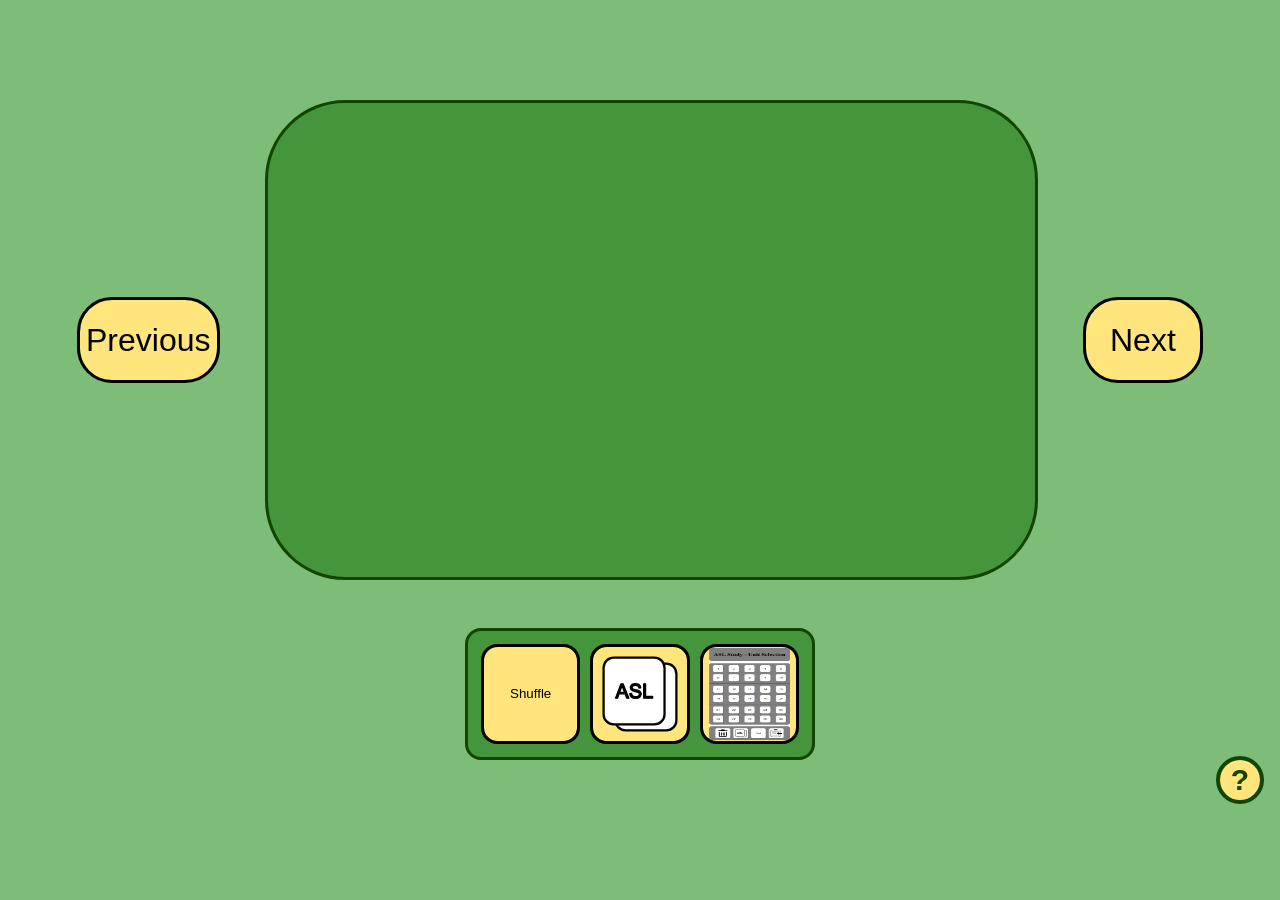
==== flashcards.html @ e403df4d "Merge branch 'main' into button-titles" ====
<!DOCTYPE html>
<html lang="en">

<head>
	<meta name="viewport" content="width=device-width, initial-scale=1.0" charset="UTF-8">
	<title>ASL Study - Flashcards</title>
	<link rel="stylesheet" href="styles.css">
	<link rel="icon" id="favicon" type="image/svg+xml" href="media/ASL.svg">
</head>

<body id="body">
	<div id="fullcard">
		<div id="flashcardsFlexDiv">
			<button title="Go to the previous card" onclick="previousCard()" id="previousCardButton">Previous</button>
			<div id="perspectiveCardDiv" onclick="flip(this)">
				<button title="Flip card" class="card" id="front">
					<p id="frontsideNumber" class="sideNumber"></p>
					<p class="mainText"></p>
				</button>

				<button title="Flip card" class="card" id="back">
					<p id="backsideNumber" class="sideNumber"></p>
					<p class="mainText"></p>
				</button>
			</div>
			<button title="Go to the next card" onclick="nextCard()" id="nextCardButton">Next</button>
		</div>


		<div class="roundedLargeElement divButtons optionButtonDiv">
			<div id="bottomButtons" class="bottomDiv">
				<button title="Shuffle the cards" class="buttons setupButton" onclick="shuffle()">Shuffle</button>

      <button title="Switch the front between ASL and English" id="whichFront" data-aslorenglish="asl" class="buttons setupButton" onclick="backflip()">
					<img src="media/ASL.svg" class="buttonIcon"/>
				</button>

				<button title="Return to unit selection" class="buttons setupButton" onclick="goBack()"><img src="media/Home.png" class="buttonIcon"/></button>
			</div>
		</div>
	</div>

	<div class="helpDiv">
		<button title="Tutorial" class="helpButton" onclick="helppopup.showModal()">?</button>
		<dialog id="help">
			<p>How to use the flashcard page.</p>
			<img src="media/ASL_FLASHCARD_HELP.svg" class="homeHelpImg"/>
			<button title="close" class="close-btn" aria-label="close">&times;</button>
		</dialog>
	</div>

	<script src="flashcards.js"></script>

</body>

</html>
---- styles.css ----
:root {
	/* PHHS Theme */
	/* Teal Green #006D5B */
	--color-darkText: #000000;
	--color-lightText: #ffe57b;
	--color-background1: #7dbd77;
	--color-background2: #44953c;
	--color-background3: #ffe57b;
	--color-background4: #124500;

	/* Debug coloring
	To apply, uncomment this section
	--color-darkText: #ff0000;
	--color-lightText: #ee04ff;
	--color-background1: #ffa600;
	--color-background2: #6aff00;
	--color-background3: #002afb;
	--color-background4: #7d04ff; */
}

/* Broad layout stuff */

/* By default, some types of elements dont like to inherit the text color given to them by the body,
so this selects all types of elements and specifies the text color
*/
* {
	color: var(--color-darkText)
}

body {
	display: flex;
	flex-direction: column;
	min-height: 100vh;
	font-family: Helvetica, Arial, sans-serif;
	margin: 0;
	height: 100%;
	background-color: var(--color-background1);
	min-width: 200px;
}

#body {
	justify-content: center;
	align-items: center;
}

main {
	flex: 1;
	position: relative;
	padding-bottom: 20px;

}

footer {
	font-weight:600;
	height: 50px;
	bottom: 0px;
	margin: 0;
	text-align: center;
	background-color: var(--color-background2);
	max-height: 10%;
}

/* Widespread Containers */

.roundedLargeElement{
	background: var(--color-background2);
	display: grid;
	justify-content: center;
	padding-left: .5rem;
	padding-right: .5rem;
	width: 80%;
	max-width: 480px;
	place-items: center;
	border-radius: 1rem;
	border: 3px solid var(--color-background4);
	margin: auto;
}

#headerDiv{
    text-align: center;
    font-size: clamp(0.01rem, 6vw, 1.2rem);
    padding-top: 0em;
    padding-bottom: 0em;
    margin-bottom: 1em;
    margin-top: 1em;
}

.divButtons{
    grid-template-columns: repeat(auto-fit, 6rem);
    gap: 1rem;
	row-gap: 1.3rem;
    column-gap: 0.3rem;
    padding-top: 1rem;
    padding-bottom: 1rem;
    margin-bottom: 1rem;
    margin-top: 0;
    top: 0;
}

.bottomDiv {
	display: flex;
	flex-wrap: wrap;
	justify-content: center;
	gap: 1em;
	grid-column: 1 / -1;
	width: 100%;
}

.optionButtonDiv {
	display: flex;
	width: fit-content;
	padding: 1rem;
	margin: 0 auto;
}

/* Unit selection page */

#upToTenUnits{
    border-bottom: 0.4rem solid var(--color-background4);
	border-radius: 1rem 1rem 0 0;
    margin-bottom: 0;
}

#upToTwentyUnits{
	border-top: none;
	border-bottom: none;
    margin-bottom: 0;
    border-radius: 0;
}

#upToThirtyUnits{
    border-top: 0.4rem solid var(--color-background4);
    border-radius: 0 0 1rem 1rem;
	margin-bottom: 0;
}

#setupContainer {
	margin-top: 1rem;
}

.unitButton{
	width: 5em;
	height: 5em;
}

.unitText{
	font-size: 20px;
	font-weight: 500;
	color: inherit;
}

/* Dialog */

dialog {
	border-radius: 1rem;
	border: 3px solid var(--color-darkText);
	background-color: var(--color-background1);
}

dialog::backdrop{
	backdrop-filter: blur(3px);
}

.close-btn {
	position: absolute;
	top: 2px;
	right: 2px;
	background: none;
	border: none;
	font-size: 1.5rem;
	cursor: pointer;
}

/* Flashcards */

#fullcard {
	display: flex;
	flex-direction: column;
	gap: 3rem;
}

#flashcardsFlexDiv {
	display: flex;
	justify-content: center;
	align-items: center;
	gap: 3rem;
	width: 70rem;
	height: 30rem;
	border: none;
	perspective: 1000px;
}

#perspectiveCardDiv {
    position: relative;
    width: 100%;
    height: 100%;
    transform-style: preserve-3d;
    transition: transform 0.8s;
    cursor: pointer;
}

#perspectiveCardDiv.flipped {
    transform: rotateX(180deg);
}

.card {
	display: flex;
	justify-content: center;
	align-items: center;
    position: absolute;
    font-size: 4rem;
    width: 100%;
    border-radius: 5rem;
    height: 100%;
    border: none;
    background-color: var(--color-background2);
    backface-visibility: hidden;
    -webkit-backface-visibility: hidden;
	border: 3px solid var(--color-background4);
}

.card img {
	height: 60%;
}

.sideNumber {
    font-size: 1.5rem;
    left: 50%;
	transform: translateX(-50%);
    position: absolute;
    top: 3%;
}

#previousCardButton, #nextCardButton {
	font-size: 2rem;
	width: 10rem;
	height: 5rem;
	background-color: var(--color-background3);
	border-radius: 1em;
	border-width: 0px;
	outline: 3px solid currentColor;
	outline-offset: 0;
	cursor: pointer;
	color: inherit;
}

.fadein{
    animation: fadein 1.5s ease-in-out;
}

.no-transition {
	transition: none !important;
}

#back {
    transform: rotateX(180deg);
}

@keyframes fadein{
    from {opacity: 0;}
    to {opacity: 1;}
}

/* Setup buttons (on both pages)*/

.buttonIcon {
	height: 100%;
	width: 100%;
}

.buttons{
	background-color: var(--color-background3);
	border-radius: 1em;
	border-width: 0px;
	outline: 3px solid currentColor;
	outline-offset: 0;
	cursor: pointer;
	color: inherit;
	box-shadow: none;
}

.helpDiv {
	align-self: flex-end;
	justify-self: right;
	right: 20px;
	position: sticky;
	bottom: 20px;
}

#help {
	height: 70%;
	width: fit-content;
	min-width: 190px;
	justify-items: center;
}


.helpButton {
	height: 40px;
	width: 40px;
	border-radius: 3em;
	border-width: 0px;
	outline: 4px solid var(--color-background4);
	outline-offset: 0;
	font-weight: bold;
	font-size: 30px;
	background-color: var(--color-lightText);
	color: var(--color-background4);
}

.homeHelpImg {
	height: 85%;

}

.setupButton{
	width: 7em;
	height: 7em;
}
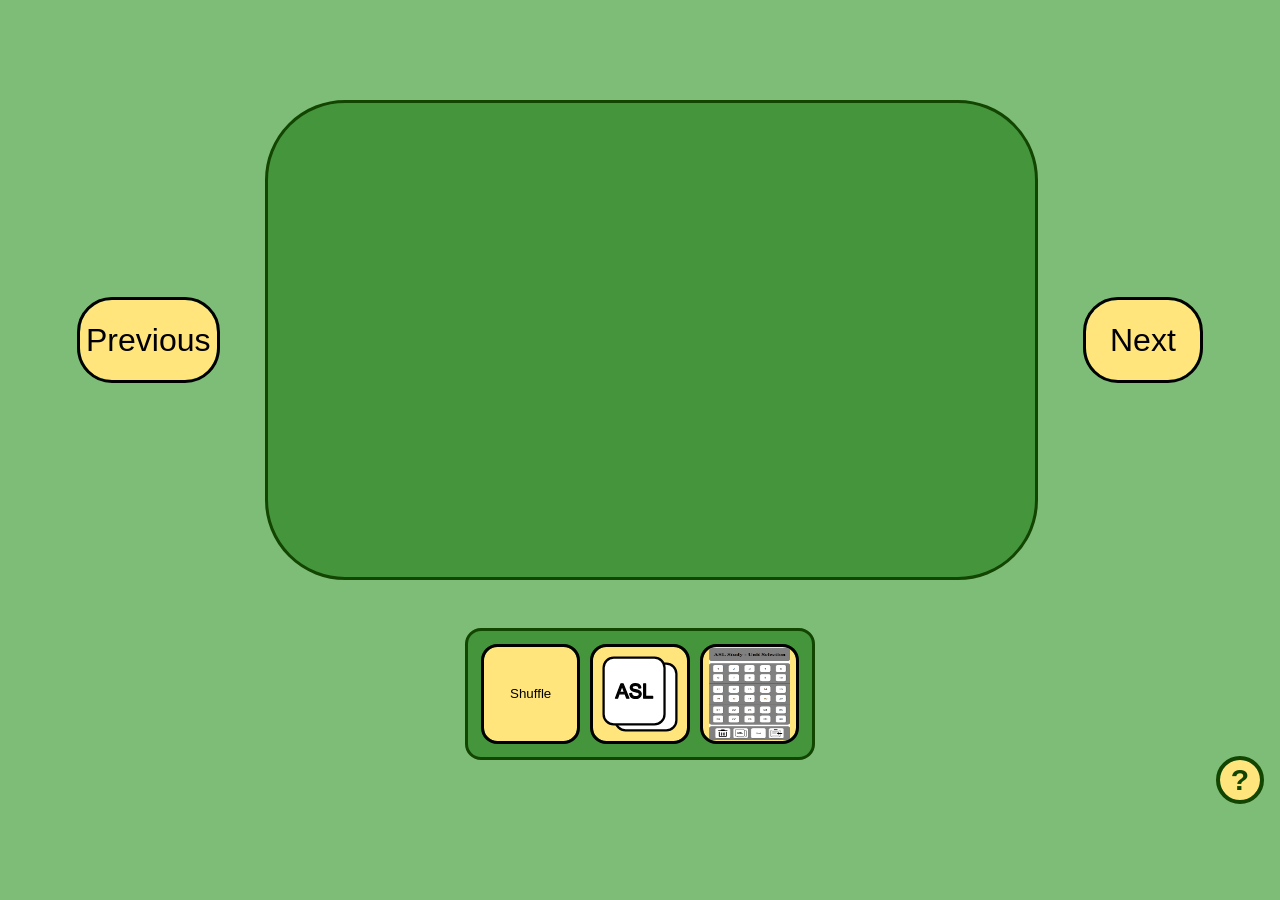
==== commit 3d4b8d23: "implement lazy loading to make the gifs appear faster" ====
--- a/flashcards.html
+++ b/flashcards.html
@@ -22,16 +22,18 @@
 					<p id="backsideNumber" class="sideNumber"></p>
 					<p class="mainText"></p>
 				</button>
+
 			</div>
 			<button title="Go to the next card" onclick="nextCard()" id="nextCardButton">Next</button>
 		</div>
 
+		<div class="lazyLoadCard" id="lazy"></div>
 
 		<div class="roundedLargeElement divButtons optionButtonDiv">
 			<div id="bottomButtons" class="bottomDiv">
 				<button title="Shuffle the cards" class="buttons setupButton" onclick="shuffle()">Shuffle</button>
 
-      <button title="Switch the front between ASL and English" id="whichFront" data-aslorenglish="asl" class="buttons setupButton" onclick="backflip()">
+        <button title="Switch the front between ASL and English" id="whichFront" data-aslorenglish="asl" class="buttons setupButton" onclick="backflip()">
 					<img src="media/ASL.svg" class="buttonIcon"/>
 				</button>
 
--- a/styles.css
+++ b/styles.css
@@ -219,6 +219,10 @@
 	border: 3px solid var(--color-background4);
 }
 
+.lazyLoadCard {
+	display: none;
+}
+
 .card img {
 	height: 60%;
 }
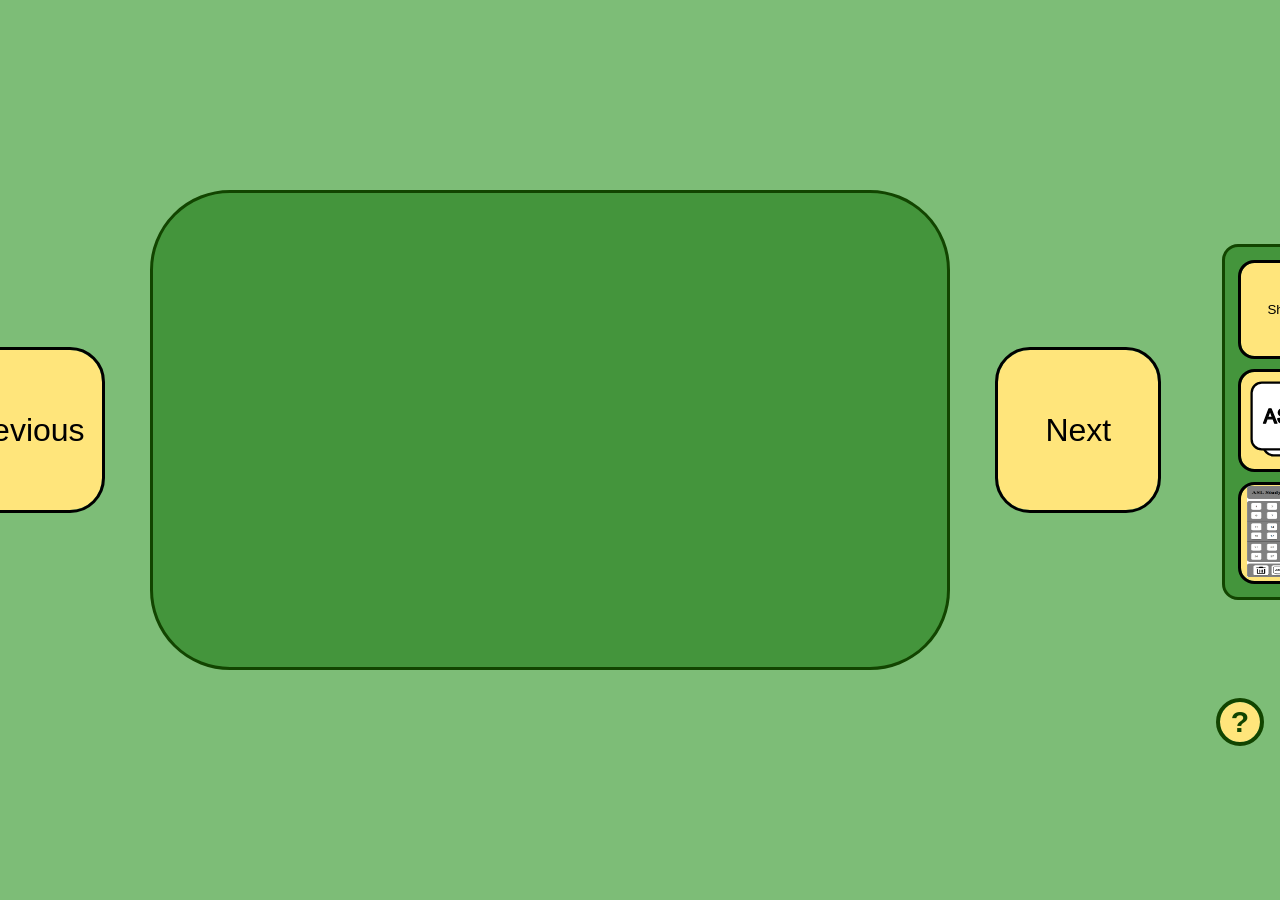
==== commit 5ae94b72: "Merge branch 'main' into 5-css-for-computer-and-phone2" ====
--- a/flashcards.html
+++ b/flashcards.html
@@ -8,8 +8,8 @@
 	<link rel="icon" id="favicon" type="image/svg+xml" href="media/ASL.svg">
 </head>
 
-<body id="body">
-	<div id="fullcard">
+<body id="flashcardsBody">
+	<div id="flashcardsFlexDiv">
 		<div id="flashcardsFlexDiv">
 			<button title="Go to the previous card" onclick="previousCard()" id="previousCardButton">Previous</button>
 			<div id="perspectiveCardDiv" onclick="flip(this)">
--- a/styles.css
+++ b/styles.css
@@ -38,7 +38,7 @@
 	min-width: 200px;
 }
 
-#body {
+#flashcardsBody {
 	justify-content: center;
 	align-items: center;
 }
@@ -52,8 +52,7 @@
 
 footer {
 	font-weight:600;
-	height: 50px;
-	bottom: 0px;
+	height: 3rem;
 	margin: 0;
 	text-align: center;
 	background-color: var(--color-background2);
@@ -69,7 +68,7 @@
 	padding-left: .5rem;
 	padding-right: .5rem;
 	width: 80%;
-	max-width: 480px;
+	max-width: 23rem;
 	place-items: center;
 	border-radius: 1rem;
 	border: 3px solid var(--color-background4);
@@ -86,15 +85,15 @@
 }
 
 .divButtons{
-    grid-template-columns: repeat(auto-fit, 6rem);
-    gap: 1rem;
-	row-gap: 1.3rem;
-    column-gap: 0.3rem;
-    padding-top: 1rem;
-    padding-bottom: 1rem;
+    display: flex;
+    flex-direction: row;
+    flex-wrap: wrap;
+    gap: 1.5rem;
+
+
+    padding: 1rem 1rem;
     margin-bottom: 1rem;
     margin-top: 0;
-    top: 0;
 }
 
 .bottomDiv {
@@ -102,15 +101,7 @@
 	flex-wrap: wrap;
 	justify-content: center;
 	gap: 1em;
-	grid-column: 1 / -1;
 	width: 100%;
-}
-
-.optionButtonDiv {
-	display: flex;
-	width: fit-content;
-	padding: 1rem;
-	margin: 0 auto;
 }
 
 /* Unit selection page */
@@ -134,17 +125,19 @@
 	margin-bottom: 0;
 }
 
-#setupContainer {
+.setupContainer {
 	margin-top: 1rem;
+
+	max-width: fit-content;
 }
 
 .unitButton{
-	width: 5em;
-	height: 5em;
+	width: 4rem;
+	height: 4rem;
 }
 
 .unitText{
-	font-size: 20px;
+	font-size: 1.25rem;
 	font-weight: 500;
 	color: inherit;
 }
@@ -173,27 +166,26 @@
 
 /* Flashcards */
 
-#fullcard {
-	display: flex;
-	flex-direction: column;
-	gap: 3rem;
-}
-
 #flashcardsFlexDiv {
 	display: flex;
 	justify-content: center;
 	align-items: center;
+	flex-wrap: wrap balance;
+
 	gap: 3rem;
-	width: 70rem;
-	height: 30rem;
-	border: none;
+	width: fit-content;
+
 	perspective: 1000px;
+
+	margin: 1rem;
 }
 
 #perspectiveCardDiv {
-    position: relative;
-    width: 100%;
-    height: 100%;
+	flex: 0 1 auto;
+
+    width: 50rem;
+    height: 30rem;
+
     transform-style: preserve-3d;
     transition: transform 0.8s;
     cursor: pointer;
@@ -238,10 +230,11 @@
 #previousCardButton, #nextCardButton {
 	font-size: 2rem;
 	width: 10rem;
-	height: 5rem;
+	aspect-ratio: 1 / 1;
+
 	background-color: var(--color-background3);
 	border-radius: 1em;
-	border-width: 0px;
+	border-width: 0;
 	outline: 3px solid currentColor;
 	outline-offset: 0;
 	cursor: pointer;
@@ -319,5 +312,20 @@
 
 .setupButton{
 	width: 7em;
-	height: 7em;
-}
+	aspect-ratio: 1 / 1;
+}
+
+@media only screen and (max-width: 767px){
+	.setupButton {
+		width: 6rem;
+	}
+	#previousCardButton {
+		order: 1;
+	}
+	#nextCardButton {
+		order: 2;
+	}
+	#perspectiveCardDiv {
+		width: 90vw;
+	}
+}
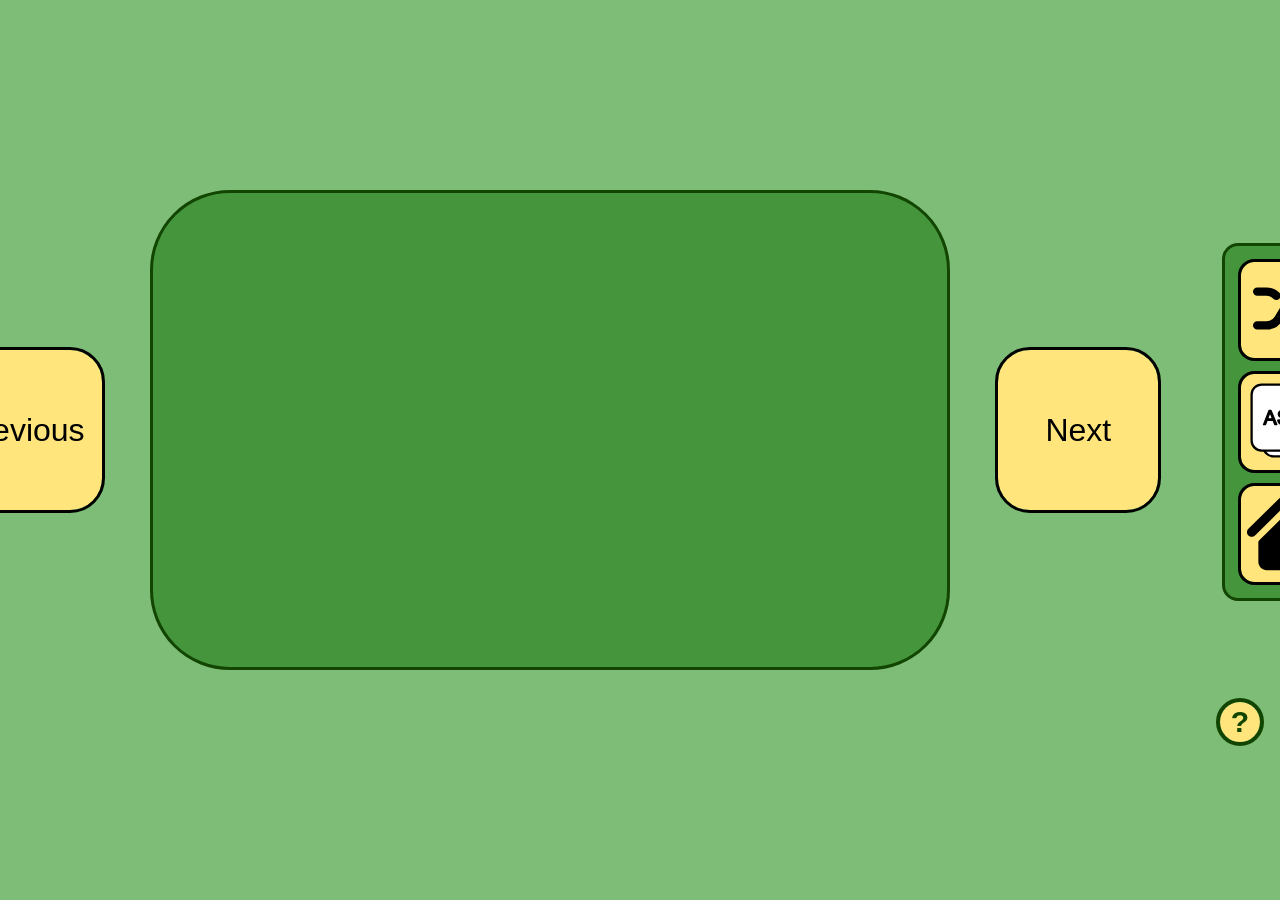
==== commit 1de4b899: "Replace button labels with SVG icons Use SVG icons for the Start, Shuffle, and Home buttons, includi" ====
--- a/flashcards.html
+++ b/flashcards.html
@@ -31,13 +31,15 @@
 
 		<div class="roundedLargeElement divButtons optionButtonDiv">
 			<div id="bottomButtons" class="bottomDiv">
-				<button title="Shuffle the cards" class="buttons setupButton" onclick="shuffle()">Shuffle</button>
+				<button title="Shuffle the cards" class="buttons setupButton" onclick="shuffle()">
+					<img src="media/SHUFFLE.svg" class="buttonIcon"/>
+				</button>
 
         <button title="Switch the front between ASL and English" id="whichFront" data-aslorenglish="asl" class="buttons setupButton" onclick="backflip()">
 					<img src="media/ASL.svg" class="buttonIcon"/>
 				</button>
 
-				<button title="Return to unit selection" class="buttons setupButton" onclick="goBack()"><img src="media/Home.png" class="buttonIcon"/></button>
+				<button title="Return to unit selection" class="buttons setupButton" onclick="goBack()"><img src="media/HOME.svg" class="buttonIcon"/></button>
 			</div>
 		</div>
 	</div>
--- a/styles.css
+++ b/styles.css
@@ -217,6 +217,7 @@
 
 .card img {
 	height: 60%;
+	max-width: 90%
 }
 
 .sideNumber {
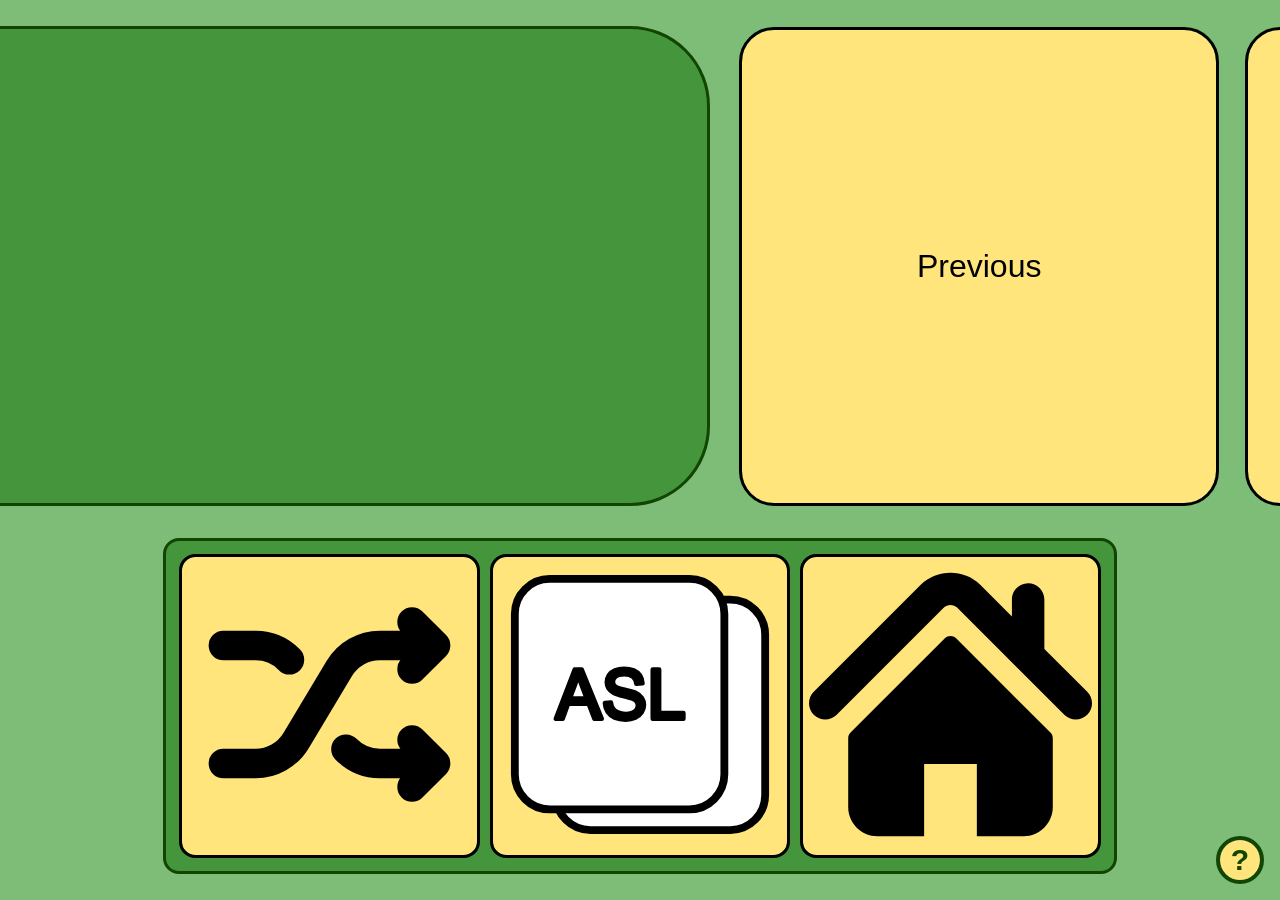
==== commit 36e1a899: "Improve responsive page and flashcard layouts Separate home and flashcard layout styling, adjust res" ====
--- a/flashcards.html
+++ b/flashcards.html
@@ -9,51 +9,54 @@
 </head>
 
 <body id="flashcardsBody">
+<div>
 	<div id="flashcardsFlexDiv">
-		<div id="flashcardsFlexDiv">
-			<button title="Go to the previous card" onclick="previousCard()" id="previousCardButton">Previous</button>
-			<div id="perspectiveCardDiv" onclick="flip(this)">
-				<button title="Flip card" class="card" id="front">
-					<p id="frontsideNumber" class="sideNumber"></p>
-					<p class="mainText"></p>
-				</button>
+		<button title="Go to the previous card" onclick="previousCard()" id="previousCardButton" class="navigationButton">Previous</button>
 
-				<button title="Flip card" class="card" id="back">
-					<p id="backsideNumber" class="sideNumber"></p>
-					<p class="mainText"></p>
-				</button>
+		<div id="perspectiveCardDiv" onclick="flip(this)">
+			<button title="Flip card" class="card" id="front">
+				<p id="frontsideNumber" class="sideNumber"></p>
+				<p class="mainText"></p>
+			</button>
 
-			</div>
-			<button title="Go to the next card" onclick="nextCard()" id="nextCardButton">Next</button>
+			<button title="Flip card" class="card" id="back">
+				<p id="backsideNumber" class="sideNumber"></p>
+				<p class="mainText"></p>
+			</button>
+
 		</div>
+		<button title="Go to the next card" onclick="nextCard()" id="nextCardButton" class="navigationButton">Next</button>
+	</div>
 
-		<div class="lazyLoadCard" id="lazy"></div>
+	<div class="lazyLoadCard" id="lazy"></div>
 
-		<div class="roundedLargeElement divButtons optionButtonDiv">
-			<div id="bottomButtons" class="bottomDiv">
-				<button title="Shuffle the cards" class="buttons setupButton" onclick="shuffle()">
-					<img src="media/SHUFFLE.svg" class="buttonIcon"/>
-				</button>
+	<div class="roundedLargeElement divButtons setupContainer">
+		<div id="bottomButtons" class="bottomDiv">
+			<button title="Shuffle the cards" class="buttons setupButton" onclick="shuffle()">
+				<img src="media/SHUFFLE.svg" class="buttonIcon"/>
+			</button>
 
-        <button title="Switch the front between ASL and English" id="whichFront" data-aslorenglish="asl" class="buttons setupButton" onclick="backflip()">
-					<img src="media/ASL.svg" class="buttonIcon"/>
-				</button>
+			<button title="Switch the front between ASL and English" id="whichFront" data-aslorenglish="asl"
+			        class="buttons setupButton" onclick="backflip()">
+				<img src="media/ASL.svg" class="buttonIcon"/>
+			</button>
 
-				<button title="Return to unit selection" class="buttons setupButton" onclick="goBack()"><img src="media/HOME.svg" class="buttonIcon"/></button>
-			</div>
+			<button title="Return to unit selection" class="buttons setupButton" onclick="goBack()"><img
+				src="media/HOME.svg" class="buttonIcon"/></button>
 		</div>
 	</div>
+</div>
 
-	<div class="helpDiv">
-		<button title="Tutorial" class="helpButton" onclick="helppopup.showModal()">?</button>
-		<dialog id="help">
-			<p>How to use the flashcard page.</p>
-			<img src="media/ASL_FLASHCARD_HELP.svg" class="homeHelpImg"/>
-			<button title="close" class="close-btn" aria-label="close">&times;</button>
-		</dialog>
-	</div>
+<div class="helpDiv">
+	<button title="Tutorial" class="helpButton" onclick="helppopup.showModal()">?</button>
+	<dialog id="help">
+		<p>How to use the flashcard page.</p>
+		<img src="media/ASL_FLASHCARD_HELP.svg" class="homeHelpImg"/>
+		<button title="close" class="close-btn" aria-label="close">&times;</button>
+	</dialog>
+</div>
 
-	<script src="flashcards.js"></script>
+<script src="flashcards.js"></script>
 
 </body>
 
--- a/styles.css
+++ b/styles.css
@@ -38,22 +38,25 @@
 	min-width: 200px;
 }
 
+#homeBody main {
+	flex: 1;
+	display: flex;
+	flex-direction: column;
+	justify-content: center;
+	align-items: center;
+}
+
 #flashcardsBody {
 	justify-content: center;
 	align-items: center;
-}
-
-main {
-	flex: 1;
-	position: relative;
-	padding-bottom: 20px;
-
 }
 
 footer {
 	font-weight:600;
 	height: 3rem;
+	width: 100%;
 	margin: 0;
+	margin-top: auto;
 	text-align: center;
 	background-color: var(--color-background2);
 	max-height: 10%;
@@ -77,7 +80,7 @@
 
 #headerDiv{
     text-align: center;
-    font-size: clamp(0.01rem, 6vw, 1.2rem);
+    font-size: clamp(0.01rem, 6vw, 1rem);
     padding-top: 0em;
     padding-bottom: 0em;
     margin-bottom: 1em;
@@ -125,9 +128,12 @@
 	margin-bottom: 0;
 }
 
-.setupContainer {
+#homeBody .setupContainer{
 	margin-top: 1rem;
-
+	max-width: fit-content;
+}
+#flashcardsBody .setupContainer{
+	margin-top: 2rem;
 	max-width: fit-content;
 }
 
@@ -172,7 +178,7 @@
 	align-items: center;
 	flex-wrap: wrap balance;
 
-	gap: 3rem;
+	gap: 2rem;
 	width: fit-content;
 
 	perspective: 1000px;
@@ -228,7 +234,7 @@
     top: 3%;
 }
 
-#previousCardButton, #nextCardButton {
+.navigationButton {
 	font-size: 2rem;
 	width: 10rem;
 	aspect-ratio: 1 / 1;
@@ -281,7 +287,7 @@
 	align-self: flex-end;
 	justify-self: right;
 	right: 20px;
-	position: sticky;
+	position: fixed;
 	bottom: 20px;
 }
 
@@ -312,13 +318,19 @@
 }
 
 .setupButton{
-	width: 7em;
+	width: 7rem;
 	aspect-ratio: 1 / 1;
 }
 
-@media only screen and (max-width: 767px){
-	.setupButton {
-		width: 6rem;
+@media only screen and (max-width: 1280px){
+	#homeBody .setupButton {
+		width: min(16vw, 7rem);
+	}
+	#flashcardsBody .setupButton {
+		width: 23vw;
+	}
+	.navigationButton {
+		width: 37vw;
 	}
 	#previousCardButton {
 		order: 1;
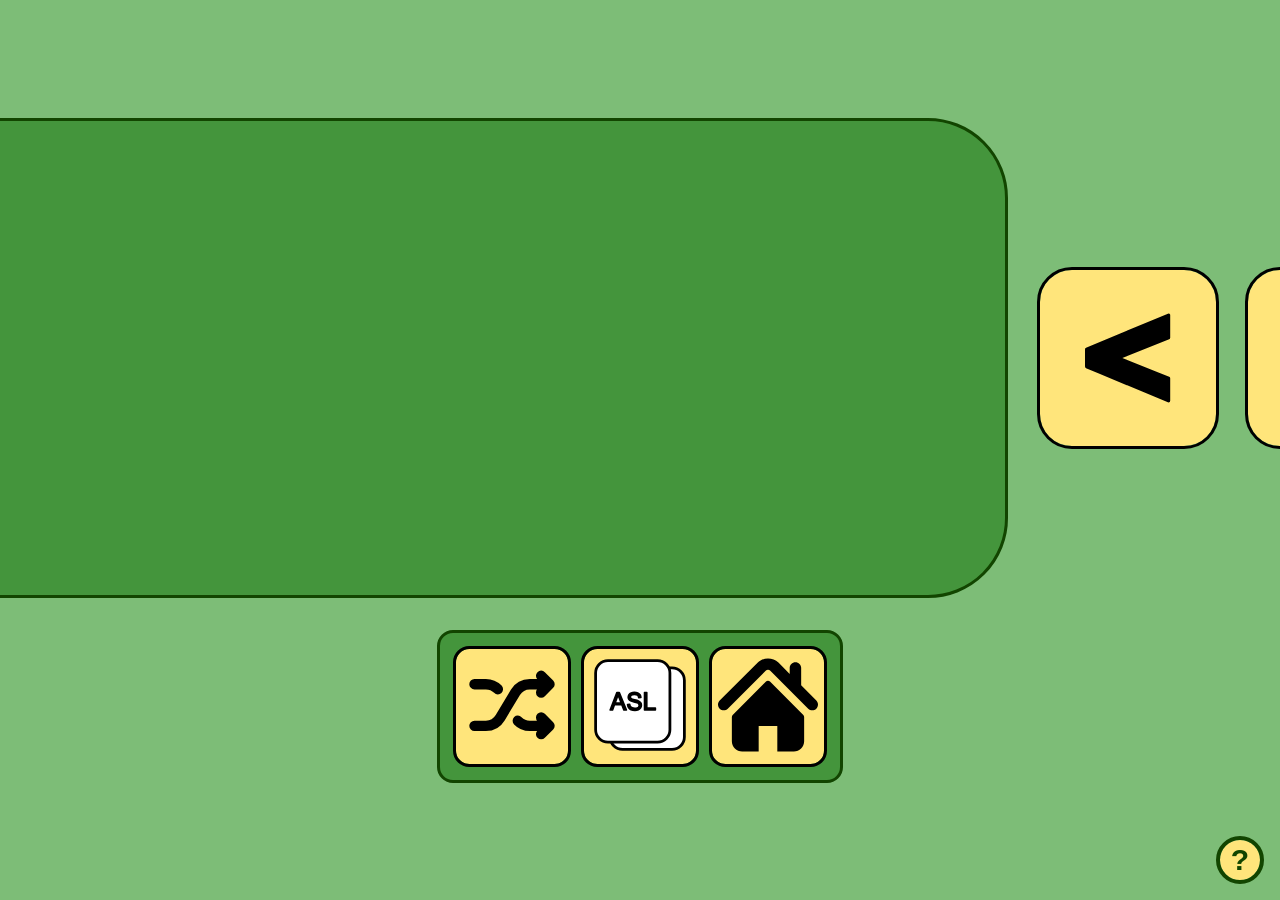
==== commit 42517ad6: "Use arrow icons for flashcard navigation Replace Previous/Next button text with directional icons an" ====
--- a/flashcards.html
+++ b/flashcards.html
@@ -11,7 +11,9 @@
 <body id="flashcardsBody">
 <div>
 	<div id="flashcardsFlexDiv">
-		<button title="Go to the previous card" onclick="previousCard()" id="previousCardButton" class="navigationButton">Previous</button>
+		<button title="Go to the previous card" onclick="previousCard()" id="previousCardButton" class="navigationButton">
+			<img src="media/NEXT.svg" class="buttonIcon"/>
+		</button>
 
 		<div id="perspectiveCardDiv" onclick="flip(this)">
 			<button title="Flip card" class="card" id="front">
@@ -25,7 +27,9 @@
 			</button>
 
 		</div>
-		<button title="Go to the next card" onclick="nextCard()" id="nextCardButton" class="navigationButton">Next</button>
+		<button title="Go to the next card" onclick="nextCard()" id="nextCardButton" class="navigationButton">
+			<img src="media/NEXT.svg" class="buttonIcon"/>
+		</button>
 	</div>
 
 	<div class="lazyLoadCard" id="lazy"></div>
--- a/styles.css
+++ b/styles.css
@@ -235,6 +235,10 @@
 }
 
 .navigationButton {
+	display: flex;
+	justify-content: center;
+	align-items: center;
+	padding: 0;
 	font-size: 2rem;
 	width: 10rem;
 	aspect-ratio: 1 / 1;
@@ -246,6 +250,17 @@
 	outline-offset: 0;
 	cursor: pointer;
 	color: inherit;
+}
+
+.navigationButton .buttonIcon {
+	display: block;
+	width: 60%;
+	height: 60%;
+	object-fit: contain;
+}
+
+#previousCardButton img {
+	transform: scaleX(-1);
 }
 
 .fadein{
@@ -310,6 +325,7 @@
 	font-size: 30px;
 	background-color: var(--color-lightText);
 	color: var(--color-background4);
+	cursor: pointer;
 }
 
 .homeHelpImg {
@@ -327,10 +343,11 @@
 		width: min(16vw, 7rem);
 	}
 	#flashcardsBody .setupButton {
-		width: 23vw;
+		width: min(7rem, 23vw);
 	}
 	.navigationButton {
-		width: 37vw;
+		/* width: 37vw; */
+		width: min(11rem, 37vw);
 	}
 	#previousCardButton {
 		order: 1;
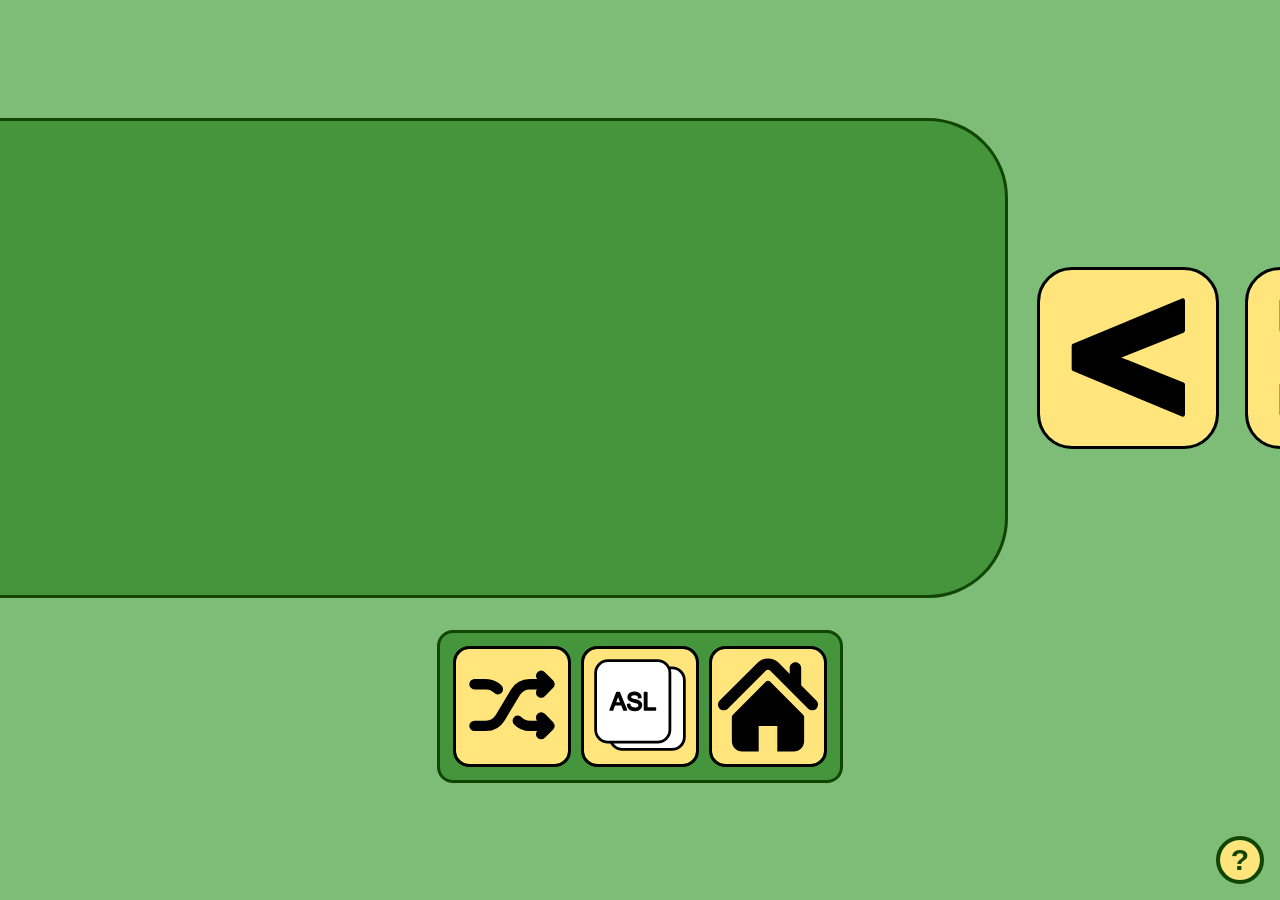
==== commit 41d62303: "Load extras script on home and flashcards Update the home page body identifier check, include extras" ====
--- a/flashcards.html
+++ b/flashcards.html
@@ -61,7 +61,7 @@
 </div>
 
 <script src="flashcards.js"></script>
-
+<script src="extras.js" defer></script>
 </body>
 
 </html>
--- a/styles.css
+++ b/styles.css
@@ -3,10 +3,11 @@
 	/* Teal Green #006D5B */
 	--color-darkText: #000000;
 	--color-lightText: #ffe57b;
-	--color-background1: #7dbd77;
-	--color-background2: #44953c;
-	--color-background3: #ffe57b;
-	--color-background4: #124500;
+
+	--color-background1: #7dbd77; /* Body and dialog background */
+	--color-background2: #44953c; /* Footer, container elements, and flashcard background */
+	--color-background3: #ffe57b; /* Navigation buttons and setup/unit buttons background */
+	--color-background4: #124500; /* Card/container borders, unit dividers, help button outline/text, and selected button background */
 
 	/* Debug coloring
 	To apply, uncomment this section
@@ -215,6 +216,7 @@
     backface-visibility: hidden;
     -webkit-backface-visibility: hidden;
 	border: 3px solid var(--color-background4);
+	cursor: pointer;
 }
 
 .lazyLoadCard {
@@ -254,8 +256,8 @@
 
 .navigationButton .buttonIcon {
 	display: block;
-	width: 60%;
-	height: 60%;
+	width: 80%;
+	height: 80%;
 	object-fit: contain;
 }
 
@@ -323,7 +325,7 @@
 	outline-offset: 0;
 	font-weight: bold;
 	font-size: 30px;
-	background-color: var(--color-lightText);
+	background-color: var(--color-background3);
 	color: var(--color-background4);
 	cursor: pointer;
 }
